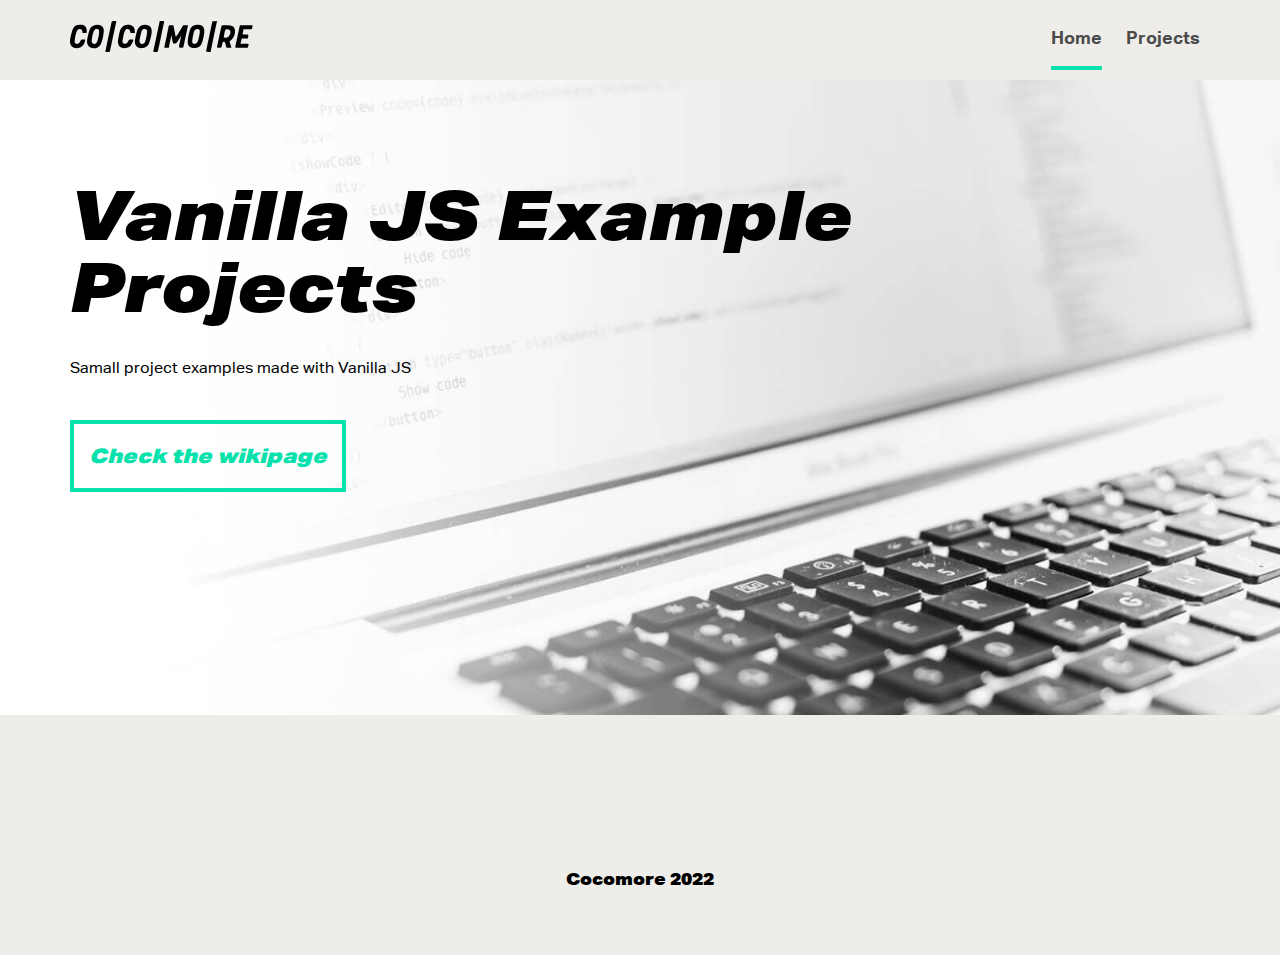
==== index.html @ b3c2b814 "Initial commit" ====
<!DOCTYPE html>
<html lang="de">
<head>
    <title>Handlebars Example site title  Vanilla JS Example projects </title>

        <meta charset="UTF-8">
        <meta name="viewport" content="width=device-width, initial-scale=1.0">

        <link rel="shortcut icon" type="image/x-icon" sizes="16x16" href="/images/favicon/favicon.ico">
        <link rel="apple-touch-icon" sizes="57x57" href="/images/favicon/apple-icon-57x57.png">
        <link rel="apple-touch-icon" sizes="60x60" href="/images/favicon/apple-icon-60x60.png">
        <link rel="apple-touch-icon" sizes="72x72" href="/images/favicon/apple-icon-72x72.png">
        <link rel="apple-touch-icon" sizes="76x76" href="/images/favicon/apple-icon-76x76.png">
        <link rel="apple-touch-icon" sizes="114x114" href="/images/favicon/apple-icon-114x114.png">
        <link rel="apple-touch-icon" sizes="120x120" href="/images/favicon/apple-icon-120x120.png">
        <link rel="apple-touch-icon" sizes="144x144" href="/images/favicon/apple-icon-144x144.png">
        <link rel="apple-touch-icon" sizes="152x152" href="/images/favicon/apple-icon-152x152.png">
        <link rel="apple-touch-icon" sizes="180x180" href="/images/favicon/apple-icon-180x180.png">
        <link rel="icon" type="image/png" sizes="192x192"  href="/images/favicon/android-icon-192x192.png">
        <link rel="icon" type="image/png" sizes="32x32" href="/images/favicon/favicon-32x32.png">
        <link rel="icon" type="image/png" sizes="96x96" href="/images/favicon/favicon-96x96.png">
        <link rel="icon" type="image/png" sizes="16x16" href="/images/favicon/favicon-16x16.png">
        <link rel="manifest" href="/images/favicon/manifest.json" crossorigin="use-credentials">
        <meta name="msapplication-config" content="assets/favicons/browserconfig.xml"/>
        <meta name="msapplication-TileColor" content="#ffffff">
        <meta name="msapplication-TileImage" content="/ms-icon-144x144.png">
        <meta name="theme-color" content="#ffffff">

        <link type="text/plain" rel="author" href="/humans.txt" />

            <meta name="description" content="Vanilla JS Example projects">
            <meta name="keywords" content="Vanilla JS Javascript JavaScript">
            <meta name="robots" content="index,follow">
            <meta name="googlebot" content="index,follow">
    


        <link rel="stylesheet" href="/css/style.css">
        <link rel="stylesheet" href="/css/primary-palette.css">

</head>
<body class="index">
	<header class="header" role="banner">
		<div class="header__container">

<a href="/" title="Home"><span class="logo"></span></a>

<div class="nav-container">
	<a href="#" class="nav-open-menu">Open menu</a>

		<nav class="main-nav " role="navigation">
			<div class="nav-items-primary">
				<ul class="nav-items-primary-list">
						<li class="nav-item  nav-item--active">
								<a  href="/index.html" >Home</a>
						</li>
						<li class="nav-item has-sub-menu">
								<a >Projects</a>
								<ul class="nav-items-secondary-list">
										<li class="nav-item">
											<a  href="/fortune-teller.html" >Fortune Teller</a>
										</li>
										<li class="nav-item">
											<a  href="/times-out.html" >Time&#x27;s Out</a>
										</li>
								</ul>
						</li>
				</ul>
			</div>
		</nav>
</div>




		</div>
	</header>

	<div class="main__wrapper">
		<main class="main main--sub" role="main">
			<div class="main__container">

				<section class="content-hero fullscreen" id="content-hero-index">
				
						<div class="content-hero__image">
							<picture>
										<source media="(max-width: 599px)"  srcset="/images/content/hero/bg-hero-light-1.jpg">
										<source media="(min-width: 600px) and (max-width: 1279px)"  srcset="/images/content/hero/bg-hero-light-1.jpg">
										<source media="(min-width: 1280px)"  srcset="/images/content/hero/bg-hero-light-1.jpg">
								<img data-src="/images/content/hero/bg-hero-light-1.jpg" class="lazyload" alt="hero image" title="Vanilla JS Example Projects">
							</picture>
						</div>
					<div class="content-hero__content">
						<div class="content__heading">
							<span>Vanilla JS Example Projects</span>
						</div>
				
							<div class="content__text">
								<span>Samall project examples made with Vanilla JS</span>
							</div>
				
							<div class="content__link">
								<a href="https://cocomore.atlassian.net/wiki/spaces/TES/pages/19374506037/Javascript"  >
										Check the wikipage
								</a>
							</div>
					</div>
				
				</section>
				

			</div>
		</main>
	</div>

<footer class="footer">
  <div class="region-footer">
    <span class="copyright">Cocomore 2022</span>
  </div>
</footer>



    <script src="/js/lazysizes/lazysizes.min.js" async></script>
    <script src="/js/jquery/jquery-3.6.0.min.js"></script>
    <script src="/js/moby/moby.min.js"></script>
    <script src="/js/utility.js"></script>
    <script src="/js/main-navigation.js"></script>
    <script src="/js/slickslider/slick.min.js"></script>
    <script src="/js/vanilla-accordion/accordion.js"></script>
    <script src="/js/content-modal.js"></script>
    <script src="/js/content-image-slider.js"></script>
    <script src="/js/component-accordion.js"></script>
    <script src="/js/component-placeholder.js"></script>
    <script src="/js/css-vars-ponyfill/css-vars-ponyfill.min.js"></script>


</body>

</html>
---- css/style.css ----
.content-headline-primary span,.content-headline-secondary span,.content-headline-tertiary span,.content-hero .content-hero__content .content__heading,a,abbr,acronym,address,applet,article,aside,audio,b,big,blockquote,body,canvas,caption,center,cite,code,dd,del,details,dfn,div,dl,dt,em,embed,fieldset,figcaption,figure,footer,form,h1,h2,h3,h4,h5,h6,header,hgroup,html,i,iframe,img,ins,kbd,label,legend,li,mark,menu,nav,object,ol,output,p,pre,q,ruby,s,samp,section,small,span,strike,strong,sub,summary,sup,table,tbody,td,tfoot,th,thead,time,tr,tt,u,ul,var,video{margin:0;padding:0;border:0;font-size:100%;font:inherit;vertical-align:baseline}*,::after,::before{-webkit-box-sizing:border-box!important;box-sizing:border-box!important}html{font-family:sans-serif;-webkit-text-size-adjust:100%;-webkit-tap-highlight-color:transparent}article,aside,details,figcaption,figure,footer,header,hgroup,menu,nav,section{display:block}body{line-height:1}ol,ul{list-style:none;margin:0;padding:0}blockquote,q{quotes:none}blockquote:after,blockquote:before,q:after,q:before{content:"";content:none}.content-hero,.example-grid-page .content .section,.example-grid-page .content .titles,.footer .region-footer,.header .header__container,.main__wrapper .main__container>section,.page-showcase .showcase__container{max-width:100%;margin-left:auto;margin-right:auto}.example-grid-page .content .fullscreen.section,.example-grid-page .content .fullscreen.titles,.footer .fullscreen.region-footer,.fullscreen.content-hero,.header .fullscreen.header__container,.main__wrapper .main__container>section.fullscreen,.page-showcase .fullscreen.showcase__container{padding-left:0;padding-right:0;position:relative;max-width:none;width:100%}.content-hero .content-hero__content,.example-grid-page .content .section__wrapper,.example-grid-page .content .titles__wrapper,.footer,.header,.main__wrapper .main__container>section{padding-left:15px;padding-right:15px}.content-mosaic .mosaic__wrapper,.content-text-imagetext,.example-grid-page .content .section{display:-webkit-box;display:-ms-flexbox;display:flex;-webkit-box-pack:start;-ms-flex-pack:start;justify-content:flex-start;-webkit-box-align:start;-ms-flex-align:start;align-items:flex-start;-webkit-box-orient:horizontal;-webkit-box-direction:normal;-ms-flex-direction:row;flex-direction:row;-ms-flex-wrap:wrap;flex-wrap:wrap}.no-scroll{width:100%;height:100%;overflow:hidden;position:fixed}.scrollbar-hidden{scrollbar-width:none;-ms-overflow-style:none}.scrollbar-hidden::-webkit-scrollbar{height:0;width:0}.visually-hidden{position:absolute;white-space:nowrap;width:1px;height:1px;overflow:hidden;border:0;padding:0;clip:rect(0 0 0 0);-webkit-clip-path:inset(50%);clip-path:inset(50%);margin:-1px}.visually-visible{position:static;white-space:normal;width:auto;height:auto;overflow:auto;margin:auto;clip:auto;-webkit-clip-path:none;clip-path:none}@font-face{font-family:"Aktiv Grotesk Regular";src:url(/fonts/Aktiv-Grotesk/regular/fd1d536a-3682-4d5d-949d-c3ed49bf82a2.eot);src:url(/fonts/Aktiv-Grotesk/regular/fd1d536a-3682-4d5d-949d-c3ed49bf82a2.eot?#iefix) format("embedded-opentype"),url(/fonts/Aktiv-Grotesk/regular/d1af32f0-173d-417a-9c5e-abc33c4fd20c.woff2) format("woff2"),url(/fonts/Aktiv-Grotesk/regular/5c9b4351-3407-4fab-96a1-d097522bb217.woff) format("woff"),url(/fonts/Aktiv-Grotesk/regular/fdb92457-e497-46fe-bd46-656324061516.ttf) format("truetype");font-weight:400;font-style:normal}@font-face{font-family:"Aktiv Grotesk Bold";src:url(/fonts/Aktiv-Grotesk/bold/e5b10466-0a77-4de7-8499-db235184e968.eot);src:url(/fonts/Aktiv-Grotesk/bold/e5b10466-0a77-4de7-8499-db235184e968.eot?#iefix) format("embedded-opentype"),url(/fonts/Aktiv-Grotesk/bold/17d11d65-4e0e-4681-88ab-4c5faa2fc3bf.woff2) format("woff2"),url(/fonts/Aktiv-Grotesk/bold/b58d0e0d-fcd2-4365-bd63-c85a8ae3ed4d.woff) format("woff"),url(/fonts/Aktiv-Grotesk/bold/d5d49499-3679-4b89-9ef5-f5a4b4dd7f8a.ttf) format("truetype");font-weight:700;font-style:normal}@font-face{font-family:"Aktiv Grotesk Black";src:url(/fonts/Aktiv-Grotesk/black/ef444683-6ca7-4cc7-9fa8-009d3f5673b6.eot);src:url(/fonts/Aktiv-Grotesk/black/ef444683-6ca7-4cc7-9fa8-009d3f5673b6.eot?#iefix) format("embedded-opentype"),url(/fonts/Aktiv-Grotesk/black/e0dadbd7-9556-40bd-8fa2-00cb7ec60a92.woff2) format("woff2"),url(/fonts/Aktiv-Grotesk/black/910be61b-e2f1-42b0-addb-21fcdd956980.woff) format("woff"),url(/fonts/Aktiv-Grotesk/black/07076184-aaa1-4f5d-bd9a-731385b4248e.ttf) format("truetype");font-weight:900;font-style:normal}@font-face{font-family:"Aktiv Grotesk Black Italic";src:url(/fonts/Aktiv-Grotesk/black-italic/57233e29-d842-4f44-9c91-2ebfa3f907fd.eot);src:url(/fonts/Aktiv-Grotesk/black-italic/57233e29-d842-4f44-9c91-2ebfa3f907fd.eot?#iefix) format("embedded-opentype"),url(/fonts/Aktiv-Grotesk/black-italic/b303c117-0917-4edb-bcb9-9e26efe87ed8.woff2) format("woff2"),url(/fonts/Aktiv-Grotesk/black-italic/f158040c-2d97-44e5-94e5-34bbf1dfa224.woff) format("woff"),url(/fonts/Aktiv-Grotesk/black-italic/d7234215-2c64-462e-8321-af1ba1a99247.ttf) format("truetype");font-weight:900;font-style:italic}body{display:-webkit-box;display:-ms-flexbox;display:flex;-webkit-box-orient:vertical;-webkit-box-direction:normal;-ms-flex-direction:column;flex-direction:column;-ms-flex-wrap:wrap;flex-wrap:wrap;min-height:100vh;overflow-x:hidden;background-color:var(--primary-background-color)}.main{width:100%;color:var(--primary-font-color)}.main__wrapper{width:100%;-webkit-box-flex:1;-ms-flex-positive:1;flex-grow:1;min-height:1px}section{margin-bottom:30px}section.section-inline{margin-bottom:16px}img{width:100%;max-width:100%;height:auto;border-style:none;vertical-align:middle}svg{overflow:hidden;vertical-align:middle}.icon-svg{display:block}.icon-svg svg{pointer-events:none}video{width:100%;vertical-align:top}body{font-family:"Aktiv Grotesk Regular",Arial,Helvetica,sans-serif;-webkit-font-smoothing:antialiased;-moz-osx-font-smoothing:grayscale;font-size:.875rem;line-height:1.5}.content-headline-primary span,.content-headline-secondary span,.content-headline-tertiary span,.content-hero .content-hero__content .content__heading,h1,h2,h3,h4,h5,h6{font-family:"Aktiv Grotesk Black Italic",Arial,Helvetica,sans-serif;margin-bottom:1.5rem;line-height:1.5rem}.content-hero .content-hero__content .content__heading,h1{font-size:2.125rem;line-height:2.25rem;margin-bottom:3rem}h2{font-size:1.4375rem;line-height:1.5625rem;margin-bottom:3rem}.content-headline-primary span,.content-headline-secondary span,.content-headline-tertiary span,h3{font-size:1.25rem;line-height:1.5rem}h4{font-size:1.125rem;line-height:1.375rem}h5{font-size:1rem;line-height:1.25rem}h6{font-size:.875rem;line-height:1.125rem}p{margin-bottom:1rem}p:last-of-type{margin-bottom:0}figcaption{margin-top:1rem}blockquote{line-height:1.5rem;margin-top:1.5rem;margin-bottom:1.5rem}.breadcrumbs{display:-webkit-box;display:-ms-flexbox;display:flex;-webkit-box-align:start;-ms-flex-align:start;align-items:flex-start;-webkit-box-pack:start;-ms-flex-pack:start;justify-content:flex-start;-ms-flex-wrap:wrap;flex-wrap:wrap;width:100%;font-family:"Aktiv Grotesk Bold",Arial,Helvetica,sans-serif;font-size:.75rem;line-height:.875rem}.breadcrumbs li{display:-webkit-inline-box;display:-ms-inline-flexbox;display:inline-flex;-webkit-box-pack:start;-ms-flex-pack:start;justify-content:flex-start;-webkit-box-align:center;-ms-flex-align:center;align-items:center;color:var(--primary-font-color)}.breadcrumbs li a{padding-top:2px;border-bottom:2px solid transparent;text-decoration:none;-webkit-transition:all .2s;-o-transition:all .2s;transition:all .2s;color:var(--primary-font-color)}.breadcrumbs li a:hover{border-bottom:2px solid var(--primary-font-color)}.breadcrumbs li a:visited{color:var(--primary-font-color)}.breadcrumbs li:after{display:inline;position:relative;content:">";padding:0 10px}.breadcrumbs li:last-of-type:after{display:none}.button,.content-hero .content-hero__content .content__link a,form .field-wrapper .submit-button{display:-webkit-inline-box;display:-ms-inline-flexbox;display:inline-flex;-webkit-box-align:center;-ms-flex-align:center;align-items:center;-webkit-box-pack:center;-ms-flex-pack:center;justify-content:center;min-width:72px;max-width:100%;padding:20px 15px;-webkit-appearance:none;-moz-appearance:none;appearance:none;font-family:"Aktiv Grotesk Black",Arial,Helvetica,sans-serif;font-size:1.25rem;line-height:1.5rem;border-width:4px;border-style:solid;cursor:pointer;-webkit-transition:color .4s,border-color .4s,background-color .4s;-o-transition:color .4s,border-color .4s,background-color .4s;transition:color .4s,border-color .4s,background-color .4s;color:var(--primary-button-font-color);border-color:var(--primary-button-border-color);background-color:var(--primary-button-background-color)}.button:hover,.content-hero .content-hero__content .content__link a:hover,form .field-wrapper .submit-button:hover{color:var(--secondary-button-font-color);background-color:var(--secondary-button-background-color)}.button:focus,.content-hero .content-hero__content .content__link a:focus,form .field-wrapper .submit-button:focus{outline:0}.footer{position:relative;color:var(--primary-footer-font-color);background-color:var(--primary-footer-background-color)}.footer .region-footer{display:-webkit-box;display:-ms-flexbox;display:flex;-webkit-box-align:center;-ms-flex-align:center;align-items:center;-webkit-box-pack:center;-ms-flex-pack:center;justify-content:center;min-height:150px;text-align:center}.footer .copyright{font-family:"Aktiv Grotesk Black",Arial,Helvetica,sans-serif}form .field-wrapper{display:-webkit-box;display:-ms-flexbox;display:flex;-webkit-box-pack:start;-ms-flex-pack:start;justify-content:flex-start;-webkit-box-align:start;-ms-flex-align:start;align-items:flex-start;-webkit-box-orient:vertical;-webkit-box-direction:normal;-ms-flex-direction:column;flex-direction:column;-ms-flex-wrap:wrap;flex-wrap:wrap;margin-bottom:30px}form .field-wrapper:last-of-type{margin-bottom:0}form .field-wrapper label{font-family:"Aktiv Grotesk Bold",Arial,Helvetica,sans-serif;margin-bottom:5px}form .field-wrapper input:not([type=submit]),form .field-wrapper select,form .field-wrapper textarea{width:100%;min-height:40px;padding:5px;font-size:.875rem;line-height:1.5}form .field-wrapper input:not([type=submit]):focus,form .field-wrapper select:focus,form .field-wrapper textarea:focus{outline:0}form .field-wrapper input:not([type=submit]){-webkit-appearance:none;-moz-appearance:none;appearance:none;border-left:0;border-right:0;border-top:0;border-bottom-width:2px;border-style:solid;background-color:rgba(0,0,0,0);padding-top:0;padding-bottom:0;border-bottom-color:var(--tertiary-border-color)}form .field-wrapper select,form .field-wrapper textarea{border-color:var(--tertiary-border-color)}form .field-wrapper textarea{border-width:2px;border-style:solid;resize:none}form .field-wrapper textarea.resize{resize:both}form .field-wrapper select{border-width:2px;border-style:solid}.header{position:relative;width:100%;padding-top:10px;padding-bottom:10px}.header::after{content:"";display:block;clear:both}.header .header__container{display:-webkit-box;display:-ms-flexbox;display:flex;-webkit-box-pack:justify;-ms-flex-pack:justify;justify-content:space-between;-webkit-box-align:center;-ms-flex-align:center;align-items:center;-ms-flex-wrap:wrap;flex-wrap:wrap}.header .logo{display:-webkit-inline-box;display:-ms-inline-flexbox;display:inline-flex;width:183px;height:31px;background-position:center center;background-repeat:no-repeat;background-size:cover;background-image:var(--primary-logo)}section a{font-family:"Aktiv Grotesk Bold",Arial,Helvetica,sans-serif;font-style:italic;text-decoration:none;padding-bottom:2px;border-bottom-width:2px;border-bottom-style:solid;border-color:transparent;-webkit-transition:all .4s;-o-transition:all .4s;transition:all .4s;color:var(--primary-font-color)}section a:visited{color:var(--primary-font-color)}section a:hover{border-bottom-color:var(--primary-font-color)}ol,ul{list-style-position:outside;margin-top:14px;margin-bottom:14px}ol ol,ol ul,ul ol,ul ul{margin-top:0;margin-bottom:0}ol.list-bulletpoints,ul.list-bulletpoints{list-style-type:disc;padding-left:40px}ol.list-bulletpoints li,ul.list-bulletpoints li{margin-bottom:5px}.content-modal--block-link-element{display:block}.content-modal .modal__modal-window-container{z-index:1000;position:fixed;left:0;top:0;display:block;width:100vw;height:0;padding:0;background-color:rgba(0,0,0,.8);outline:0 none;opacity:0;overflow:hidden;-webkit-transition:opacity .15s linear;-o-transition:opacity .15s linear;transition:opacity .15s linear;will-change:opacity}.content-modal .modal__modal-window-container.show{height:100vh;opacity:1}.content-modal .modal__modal-window-container.show .modal-window{-webkit-transform:translate(-50%,-50%) scale(1);-ms-transform:translate(-50%,-50%) scale(1);transform:translate(-50%,-50%) scale(1)}.content-modal .modal-window{position:absolute;top:50%;left:50%;z-index:1001;display:-webkit-box;display:-ms-flexbox;display:flex;-webkit-box-orient:vertical;-webkit-box-direction:normal;-ms-flex-direction:column;flex-direction:column;width:calc(100vw - 40px);height:80vh;padding:75px 20px;border-radius:5px;background-color:#fff;-webkit-transform:translate(-50%,-50%) scale(.9);-ms-transform:translate(-50%,-50%) scale(.9);transform:translate(-50%,-50%) scale(.9);-webkit-transition:-webkit-transform .15s linear;transition:-webkit-transform .15s linear;-o-transition:transform .15s linear;transition:transform .15s linear;transition:transform .15s linear,-webkit-transform .15s linear;text-align:left;-webkit-overflow-scrolling:touch;overflow-x:hidden}.content-modal .modal-window__close{font-size:0;text-indent:100%;white-space:nowrap;overflow:hidden;cursor:pointer;width:50px;height:50px;border:2px solid #1f92d1;border-radius:50%;margin:0 auto;-webkit-backface-visibility:hidden;backface-visibility:hidden;position:absolute;right:20px;top:20px;z-index:6;padding:0}.content-modal .modal-window__close::after,.content-modal .modal-window__close::before{background-color:#1f92d1;content:"";height:2px;pointer-events:none;position:absolute;left:50%;top:50%;-webkit-transform:translate(-50%,-50%);-ms-transform:translate(-50%,-50%);transform:translate(-50%,-50%);width:16px}.content-modal .modal-window__close::before{-webkit-transform:translate(-50%,-50%) rotate(45deg);-ms-transform:translate(-50%,-50%) rotate(45deg);transform:translate(-50%,-50%) rotate(45deg)}.content-modal .modal-window__close::after{-webkit-transform:translate(-50%,-50%) rotate(-45deg);-ms-transform:translate(-50%,-50%) rotate(-45deg);transform:translate(-50%,-50%) rotate(-45deg);width:16px}.content-modal .modal-window__close:hover{border-color:rgba(31,146,209,.6)}.content-modal .modal-window__close:hover:after,.content-modal .modal-window__close:hover:before{background-color:rgba(31,146,209,.6)}.content-modal .row{display:-webkit-box;display:-ms-flexbox;display:flex;-webkit-box-align:center;-ms-flex-align:center;align-items:center;-ms-flex-wrap:wrap;flex-wrap:wrap;width:100%;margin-bottom:15px}.content-modal .row label{font-weight:700;margin-right:15px}.content-modal .row input,.content-modal .row label{font-size:1rem;line-height:1.2}.content-modal .row input{padding:8px}.content-modal .modal__controls{display:-webkit-box;display:-ms-flexbox;display:flex;-webkit-box-align:center;-ms-flex-align:center;align-items:center;-webkit-box-pack:end;-ms-flex-pack:end;justify-content:flex-end;-ms-flex-wrap:wrap;flex-wrap:wrap;width:100%;margin-top:auto}.content-hero .content-hero__content .content__link .content-modal .modal__controls a,.content-modal .modal__controls .button,.content-modal .modal__controls .content-hero .content-hero__content .content__link a,.content-modal .modal__controls form .field-wrapper .submit-button,form .field-wrapper .content-modal .modal__controls .submit-button{margin:8px}.nav-container{display:-webkit-inline-box;display:-ms-inline-flexbox;display:inline-flex;-webkit-box-align:center;-ms-flex-align:center;align-items:center;-webkit-box-pack:end;-ms-flex-pack:end;justify-content:flex-end;-webkit-box-flex:1;-ms-flex-positive:1;flex-grow:1}.main-nav{display:none;position:relative;z-index:50;margin:0;width:100%}.main-nav:after{content:"";width:30px;height:100%;display:block;position:absolute;right:0;bottom:0;z-index:5}.main-nav .nav-items{display:-webkit-box;display:-ms-flexbox;display:flex;-ms-flex-wrap:wrap;flex-wrap:wrap;-webkit-box-orient:vertical;-webkit-box-direction:normal;-ms-flex-direction:column;flex-direction:column;margin:0;padding:0;width:100%}.main-nav .nav-item{position:relative;display:inline-block;padding:0 10px;width:100%}.main-nav .nav-item a{display:-webkit-inline-box;display:-ms-inline-flexbox;display:inline-flex;width:auto;font-family:"Aktiv Grotesk Bold",Arial,Helvetica,sans-serif;font-size:1.125rem;line-height:3.5rem;text-decoration:none;border-bottom-width:4px;border-style:solid;border-color:transparent;color:var(--primary-navigation-color)}.main-nav .nav-item.nav-item--active a{color:var(--primary-navigation-color);border-color:var(--primary-border-color)}.main-nav .nav-item.nav-item--desktop{display:none}.nav-open-menu{background-repeat:no-repeat;background-size:contain;background-position:center center;display:block;text-indent:-99999px;position:absolute;right:15px;top:25%;z-index:6;width:30px;height:50%;background-image:var(--navigation-icon-url)}.nav-items-primary-list{margin-top:0;margin-bottom:0}.nav-items-secondary-list{background-color:var(--primary-navigation-background-color);border-top-color:var(--primary-navigation-item-color)}.nav-items-secondary-list a{color:var(--primary-navigation-item-color)}section{width:100%}table{margin-top:1.5rem;border-spacing:0;border-collapse:collapse}table td,table th{padding:0;line-height:2.0625rem}#example-component-form{margin-top:50px;margin-bottom:50px}#example-component-form #example-form{margin:0 auto;max-width:500px}.example-grid-page{display:-webkit-box;display:-ms-flexbox;display:flex;-webkit-box-orient:vertical;-webkit-box-direction:normal;-ms-flex-direction:column;flex-direction:column;-webkit-box-align:center;-ms-flex-align:center;align-items:center;-webkit-box-pack:start;-ms-flex-pack:start;justify-content:flex-start}.example-grid-page .content{width:100%;padding-bottom:25px}.example-grid-page .content .titles__wrapper{margin-top:50px}.example-grid-page .content .titles{padding-top:20px;padding-bottom:20px}.example-grid-page .content h4{width:100%;text-align:center;margin-bottom:0}.example-grid-page .content .section__wrapper{position:relative;margin-bottom:50px}.example-grid-page .content .section__wrapper:last-of-type{margin-bottom:0}.example-grid-page .content .section{position:relative;background-color:#fff}.example-grid-page .content .section:after{position:absolute;content:"";width:100%;height:100%;border:1px inset #000;z-index:1}.example-grid-page .content .element{display:-webkit-box;display:-ms-flexbox;display:flex;-webkit-box-align:center;-ms-flex-align:center;align-items:center;-webkit-box-pack:center;-ms-flex-pack:center;justify-content:center;background-color:#00f;height:200px;width:calc(((100% - 90px)/ 4 * 1));margin-right:30px;color:#000}.example-grid-page .content .element.element-absolute{background-color:#0ff;font-weight:700;border:3px solid red;z-index:1}.example-grid-page .content .element.element-4{margin-right:0}.example-grid-page .content .element:last-of-type{margin-right:0}.example-grid-page .content .element.element-10,.example-grid-page .content .element.element-11,.example-grid-page .content .element.element-12,.example-grid-page .content .element.element-5,.example-grid-page .content .element.element-6,.example-grid-page .content .element.element-7,.example-grid-page .content .element.element-8,.example-grid-page .content .element.element-9{display:none}.example-grid-page .content .section-absolute{position:absolute;top:0;right:15px;bottom:0;left:15px;height:100%;z-index:1;opacity:.5}.example-grid-page .content .section-absolute .absolute-1{width:calc(((100% - 90px)/ 4 * 1));margin-right:30px}.example-grid-page .content .section-absolute .absolute-2{width:calc(60px + ((100% - 90px)/ 4 * 3))}.page-showcase .showcase__container{margin-top:100px;margin-bottom:100px;width:100%}.page-showcase .showcase__container li{width:100%;margin-bottom:20px}.times-out .times-out__content{display:-webkit-box;display:-ms-flexbox;display:flex;-webkit-box-orient:vertical;-webkit-box-direction:normal;-ms-flex-direction:column;flex-direction:column;-webkit-box-align:center;-ms-flex-align:center;align-items:center}.times-out .timer__container{display:grid;grid-template-columns:repeat(1,1fr);grid-gap:15px;width:100%;margin-bottom:30px}.times-out .timer{padding:0;border-radius:10px;overflow:hidden;background-color:#fff;-webkit-box-shadow:0 0 15px 0 rgba(0,0,0,.2);box-shadow:0 0 15px 0 rgba(0,0,0,.2)}.times-out .timer .timer__main--content{display:-webkit-box;display:-ms-flexbox;display:flex;-webkit-box-orient:vertical;-webkit-box-direction:normal;-ms-flex-direction:column;flex-direction:column;padding:15px 15px 10px 15px;border-top:1px solid #aaa;border-right:1px solid #aaa;border-left:1px solid #aaa;border-radius:10px 10px 0 0;color:#4b4b4b}.times-out .timer .timer__controls--status{display:-webkit-box;display:-ms-flexbox;display:flex;-webkit-box-orient:vertical;-webkit-box-direction:normal;-ms-flex-direction:column;flex-direction:column}.times-out .timer .timer__description,.times-out .timer .timer__title{margin-bottom:15px}.times-out .timer .timer__description:empty,.times-out .timer .timer__title:empty{margin-bottom:0}.times-out .timer .timer__title{color:#000}.times-out .timer .timer__description{color:#aaa}.times-out .timer .timer__time{-webkit-appearance:none;-moz-appearance:none;appearance:none;padding:8px;margin-bottom:15px;border:none;font-size:1.5rem;line-height:1.2;font-weight:700;text-align:center;-webkit-user-select:none;-moz-user-select:none;-ms-user-select:none;user-select:none;pointer-events:none}.times-out .timer .timer__time:focus{outline:0}.times-out .timer .timer__time::-webkit-calendar-picker-indicator{display:none}.times-out .timer .timer__controls--editing{display:-webkit-box;display:-ms-flexbox;display:flex;-webkit-box-align:center;-ms-flex-align:center;align-items:center;-webkit-box-pack:end;-ms-flex-pack:end;justify-content:flex-end;-ms-flex-wrap:wrap;flex-wrap:wrap;width:100%}.times-out .timer .timer__controls--editing .button__edit--timer,.times-out .timer .timer__controls--editing .button__remove--timer{width:20px;height:20px;min-width:0;padding:0;margin:5px;border:none;background-size:contain;background-position:center center;background-repeat:no-repeat;-webkit-transition:opacity .2s;-o-transition:opacity .2s;transition:opacity .2s}.times-out .timer .timer__controls--editing .button__edit--timer:active,.times-out .timer .timer__controls--editing .button__edit--timer:hover,.times-out .timer .timer__controls--editing .button__remove--timer:active,.times-out .timer .timer__controls--editing .button__remove--timer:hover{background-color:rgba(0,0,0,0);opacity:.4}.times-out .timer .timer__controls--editing .button__edit--timer:last-child,.times-out .timer .timer__controls--editing .button__remove--timer:last-child{margin-right:0}.times-out .timer .timer__controls--editing .button__edit--timer{background-image:url(../images/assets/icons/icon-edit.svg)}.times-out .timer .timer__controls--editing .button__remove--timer{background-image:url(../images/assets/icons/icon-delete.svg)}.times-out .timer .button__trigger--timer{width:100%;margin:0;border:1px solid #aaa;border-radius:0 0 10px 10px;color:#000;overflow:hidden;-webkit-transition:color .2s,background-color .2s;-o-transition:color .2s,background-color .2s;transition:color .2s,background-color .2s}.times-out .timer .button__trigger--timer:active,.times-out .timer .button__trigger--timer:hover{color:#fff;background-color:#aaa}.times-out .timer .button__trigger--timer[data-status=ready]{color:#07e2ad;border:1px solid #07e2ad}.times-out .timer .button__trigger--timer[data-status=ready]:active,.times-out .timer .button__trigger--timer[data-status=ready]:hover{color:#fff;background-color:#07e2ad}.times-out .timer .button__trigger--timer[data-status=running]{color:#07e2ad;border:1px solid #07e2ad}.times-out .timer .button__trigger--timer[data-status=running]:active,.times-out .timer .button__trigger--timer[data-status=running]:hover{color:#fff;background-color:#07e2ad}.times-out .timer .button__trigger--timer[data-status=paused]{color:#ea564e;border:1px solid #ea564e}.times-out .timer .button__trigger--timer[data-status=paused]:active,.times-out .timer .button__trigger--timer[data-status=paused]:hover{color:#fff;background-color:#ea564e}.content-hero .content-hero__content .content__link .times-out .timer__controls a,.times-out .timer__controls .button,.times-out .timer__controls .content-hero .content-hero__content .content__link a,.times-out .timer__controls form .field-wrapper .submit-button,form .field-wrapper .times-out .timer__controls .submit-button{margin:5px}.content-headline-primary{color:var(--primary-font-color)}.content-headline-primary.centered>*{text-align:center}.content-headline-primary .content-hero .content-hero__content .content__heading,.content-headline-primary h1,.content-hero .content-hero__content .content-headline-primary .content__heading{margin-bottom:25px}.content-headline-primary span{display:block;width:100%;margin-bottom:0}.content-headline-secondary{color:var(--primary-font-color)}.content-headline-secondary.centered>*{text-align:center}.content-headline-secondary h2{margin-bottom:25px}.content-headline-secondary span{display:block;width:100%;margin-bottom:0}.content-headline-tertiary{color:var(--primary-font-color)}.content-headline-tertiary.centered>*{text-align:center}.content-headline-tertiary h3,.content-headline-tertiary span{margin-bottom:25px}.content-headline-tertiary span{display:block;width:100%;margin-bottom:0}.content-hero{position:relative}.content-hero .content-hero__image{margin-bottom:38px;-webkit-box-ordinal-group:1;-ms-flex-order:0;order:0}.content-hero .content-hero__content .content__heading{width:100%;margin-bottom:32px;color:var(--primary-font-color)}.content-hero .content-hero__content .content__text{width:100%;margin-bottom:40px}.content-image-fullwidth img{position:relative;margin:0 auto}.content-mosaic .mosaic__wrapper{-webkit-box-pack:justify;-ms-flex-pack:justify;justify-content:space-between;margin:0}.content-mosaic .mosaic__wrapper .mosaic__tile{position:relative;background-color:var(--secondary-background-color)}.content-mosaic .mosaic__wrapper.two-columns .mosaic__tile{width:calc(30px + ((100% - 90px)/ 4 * 2));margin-bottom:30px}.content-mosaic .mosaic__wrapper.two-columns .mosaic__tile:nth-last-of-type(-n+2){margin-bottom:0}.content-mosaic .mosaic__wrapper.three-columns .mosaic__tile{width:calc(30px + ((100% - 90px)/ 4 * 2));margin-bottom:30px}.content-mosaic .mosaic__wrapper.three-columns .mosaic__tile:nth-last-of-type(-n+2){margin-bottom:0}.content-mosaic .tile__background{width:100%}.content-mosaic .tile__container{display:-webkit-box;display:-ms-flexbox;display:flex;-ms-flex-line-pack:center;align-content:center;-webkit-box-align:center;-ms-flex-align:center;align-items:center;-webkit-box-pack:center;-ms-flex-pack:center;justify-content:center;-ms-flex-wrap:wrap;flex-wrap:wrap;position:absolute;top:0;left:0;z-index:1;width:100%;height:100%;overflow:hidden;padding:10px;border:0}.content-mosaic .tile__container:before{position:absolute;left:0;top:0;width:100%;height:100%;content:"";background-color:rgba(0,0,0,0);z-index:2;-webkit-transition:all .4s;-o-transition:all .4s;transition:all .4s}.content-mosaic .tile__container:hover:before{background-color:rgba(0,0,0,.2)}.content-mosaic .tile__container:not([href]):before,.content-mosaic .tile__container[href=""]:before{display:none}.content-mosaic .container__icon{position:relative;width:auto;height:60%;z-index:3}.content-mosaic .container__text{display:block;width:100%;position:relative;z-index:3;text-align:center;font-family:"Aktiv Grotesk Black Italic",Arial,Helvetica,sans-serif;margin-top:15px;font-size:.75rem;line-height:.875rem;white-space:nowrap;overflow:hidden;-o-text-overflow:ellipsis;text-overflow:ellipsis;color:var(--tertiary-font-color)}.content-placeholder .placeholder__content{display:-webkit-box;display:-ms-flexbox;display:flex;-webkit-box-align:center;-ms-flex-align:center;align-items:center;-ms-flex-line-pack:center;align-content:center;-webkit-box-pack:center;-ms-flex-pack:center;justify-content:center;-ms-flex-wrap:wrap;flex-wrap:wrap;width:100%;padding:25px;overflow:hidden}.content-placeholder .content__title{font-size:8vw;line-height:1.2;margin-bottom:4vw}.content-placeholder .content__description{font-size:5vw;line-height:1.2;text-align:center}.content-text-fullwidth.background{background-color:var(--primary-font-color)}.content-text-imagetext{-webkit-box-pack:justify;-ms-flex-pack:justify;justify-content:space-between}.content-text-imagetext .textblock-image,.content-text-imagetext .textblock-text{width:100%}.content-text-imagetext.image-left .textblock-image{-webkit-box-ordinal-group:2;-ms-flex-order:1;order:1;margin-bottom:14px}.content-text-imagetext.image-left .textblock-text{-webkit-box-ordinal-group:3;-ms-flex-order:2;order:2}.content-text-imagetext.image-right .textblock-image{-webkit-box-ordinal-group:3;-ms-flex-order:2;order:2;margin-bottom:14px}.content-text-imagetext.image-right .textblock-text{-webkit-box-ordinal-group:2;-ms-flex-order:1;order:1}.moby-overlay{-webkit-box-sizing:border-box;box-sizing:border-box;position:fixed;-webkit-transform:translate3d(0,0,0);transform:translate3d(0,0,0);top:0;left:0;width:100%;height:100%;z-index:2000;visibility:hidden;opacity:0;-webkit-transition:all .2s;-o-transition:all .2s;transition:all .2s}.moby-overlay.dark{background:rgba(0,0,0,.85)}.moby-overlay.light{background:rgba(255,255,255,.65)}.moby-overlay.moby-overlay-active{visibility:visible!important;opacity:1!important}.moby-body-fixed{overflow:hidden!important}.moby{-webkit-box-sizing:border-box;box-sizing:border-box;background:#fff;-webkit-transition:all .4s,visibility 0;-o-transition:all .4s,visibility 0;transition:all .4s,visibility 0;overflow:auto;visibility:hidden}.moby *{-webkit-box-sizing:border-box;box-sizing:border-box}.moby.moby-hidden{display:none}.moby.moby-demo{color:#fff;background:#07e2ad;position:fixed;z-index:3000;top:0;height:100%;width:30%;right:0;min-width:280px;-webkit-transform:translateX(100%);-ms-transform:translateX(100%);transform:translateX(100%);padding:60px 0 20px 0;overflow:auto}.moby.moby-demo.moby-active{-webkit-transform:translateX(0);-ms-transform:translateX(0);transform:translateX(0);visibility:visible}.moby.moby-demo .moby-inner{height:100%;min-height:520px}.moby.moby-demo .moby-inner>p{height:40px;display:-webkit-box;display:-ms-flexbox;display:flex;-webkit-box-orient:horizontal;-webkit-box-direction:normal;-ms-flex-flow:row nowrap;flex-flow:row nowrap;-webkit-box-align:center;-ms-flex-align:center;align-items:center;-webkit-box-pack:center;-ms-flex-pack:center;justify-content:center;padding:0 30px;font-size:13px;text-align:center}.moby.moby-demo .moby-close{color:#fff;cursor:pointer;font-size:16px;text-transform:uppercase;font-weight:400;padding:20px;display:-webkit-box;display:-ms-flexbox;display:flex;-webkit-box-orient:horizontal;-webkit-box-direction:normal;-ms-flex-flow:row nowrap;flex-flow:row nowrap;-webkit-box-align:center;-ms-flex-align:center;align-items:center;background:rgba(0,0,0,0);position:absolute;top:0;left:0}.moby.moby-demo .moby-close .moby-close-icon{margin-right:0;height:20px;width:20px;display:inline-block;position:relative}.moby.moby-demo .moby-close .moby-close-icon::after,.moby.moby-demo .moby-close .moby-close-icon::before{background:#fff}.moby.moby-demo .moby-wrap{height:calc(100% - 40px);display:-webkit-box;display:-ms-flexbox;display:flex;-webkit-box-orient:horizontal;-webkit-box-direction:normal;-ms-flex-flow:row wrap;flex-flow:row wrap;-webkit-box-align:center;-ms-flex-align:center;align-items:center;-webkit-box-pack:center;-ms-flex-pack:center;justify-content:center}.moby.moby-demo .moby-wrap>div{width:100%}.moby.moby-demo .moby-wrap img{margin:0 auto 40px auto;display:block;width:100px;height:auto}.moby.moby-demo .moby-wrap .moby-menu{width:100%}.moby.moby-demo .moby-wrap .moby-menu>*{width:100%}.moby.moby-demo ul li ul a{padding:20px 70px 20px 70px;font-size:16px;background:#0c7cd5}.moby.moby-demo ul li a{position:relative;color:#fff;text-decoration:none;font-size:18px;font-weight:400;display:block;padding:20px 70px 20px 70px;text-align:center;-webkit-transition:color .3s;-o-transition:color .3s;transition:color .3s}.moby.moby-demo ul li a:hover{color:#e0e0e0}.moby.moby-demo ul li a .moby-expand{position:absolute;width:50px;top:0;right:0;height:100%;text-align:center;padding:10px;color:#fff;display:-webkit-box;display:-ms-flexbox;display:flex;-webkit-box-orient:horizontal;-webkit-box-direction:normal;-ms-flex-flow:row nowrap;flex-flow:row nowrap;-webkit-box-align:center;-ms-flex-align:center;align-items:center;-webkit-box-pack:center;-ms-flex-pack:center;justify-content:center;-webkit-transition:color .3s;-o-transition:color .3s;transition:color .3s}.moby.moby-demo ul li a .moby-expand:hover{color:#e0e0e0}.moby.moby-demo ul li a .moby-expand i,.moby.moby-demo ul li a .moby-expand span{font-size:20px}.moby.right-side{position:fixed;z-index:3000;top:0;height:100%;width:30%;right:0;min-width:280px;-webkit-transform:translateX(100%);-ms-transform:translateX(100%);transform:translateX(100%)}.moby.right-side.moby-active{-webkit-transform:translateX(0);-ms-transform:translateX(0);transform:translateX(0);visibility:visible}.moby.fade{position:fixed;z-index:3000;top:0;height:100%;left:0;width:100%;visibility:hidden;opacity:0;-webkit-transition:all .4s;-o-transition:all .4s;transition:all .4s}.moby.fade.moby-active{opacity:1;visibility:visible}.moby.fade ul{width:100%}.moby.left-side{position:fixed;z-index:3000;top:0;height:100%;left:0;width:30%;min-width:280px;-webkit-transform:translateX(-100%);-ms-transform:translateX(-100%);transform:translateX(-100%)}.moby.left-side.moby-active{-webkit-transform:translateX(0);-ms-transform:translateX(0);transform:translateX(0);visibility:visible}.moby.top-full{position:fixed;z-index:3000;top:0;-webkit-transform:translateY(-100%);-ms-transform:translateY(-100%);transform:translateY(-100%);height:100%;left:0;width:100%}.moby.top-full ul{width:100%}.moby.top-full.moby-active{-webkit-transform:translateY(0);-ms-transform:translateY(0);transform:translateY(0);visibility:visible}.moby.bottom-full{position:fixed;z-index:3000;-webkit-transform:translateY(100%);-ms-transform:translateY(100%);transform:translateY(100%);height:100%;left:0;width:100%}.moby.bottom-full ul{width:100%}.moby.bottom-full.moby-active{-webkit-transform:translateY(0);-ms-transform:translateY(0);transform:translateY(0);visibility:visible}.moby.grow-out{position:fixed;z-index:3000;top:0;height:100%;left:0;width:100%;-webkit-transform:scale(.7);-ms-transform:scale(.7);transform:scale(.7);visibility:hidden;opacity:0}.moby.grow-out ul{width:100%}.moby.grow-out.moby-active{opacity:1;visibility:visible;-webkit-transform:scale(1);-ms-transform:scale(1);transform:scale(1)}.moby.shrink-in{position:fixed;z-index:3000;top:0;height:100%;left:0;width:100%;-webkit-transform:scale(1.2);-ms-transform:scale(1.2);transform:scale(1.2);visibility:hidden;opacity:0}.moby.shrink-in ul{width:100%}.moby.shrink-in.moby-active{opacity:1;visibility:visible;-webkit-transform:scale(1);-ms-transform:scale(1);transform:scale(1)}.moby ul{list-style:none;-webkit-transform:translate3d(0,0,0);transform:translate3d(0,0,0)}.moby ul ul{display:none}.moby ul li ul a{padding:15px 90px 30px 30px;font-weight:400;font-size:14px}.moby ul li a{position:relative;color:#9a989a;text-decoration:none;font-size:16px;font-weight:400;display:block;padding:30px 90px 30px 30px;text-align:left}.moby ul li a .moby-expand{position:absolute;width:60px;top:0;right:0;height:100%;text-align:center;padding:10px;color:#07e2ad;display:-webkit-box;display:-ms-flexbox;display:flex;-webkit-box-orient:horizontal;-webkit-box-direction:normal;-ms-flex-flow:row nowrap;flex-flow:row nowrap;-webkit-box-align:center;-ms-flex-align:center;align-items:center;-webkit-box-pack:center;-ms-flex-pack:center;justify-content:center}.moby ul li a .moby-expand i,.moby ul li a .moby-expand span{font-size:20px}.moby .moby-close{color:#9a989a;cursor:pointer;font-size:16px;text-transform:uppercase;font-weight:400;padding:30px;background:#f5f5f5;display:-webkit-box;display:-ms-flexbox;display:flex;-webkit-box-orient:horizontal;-webkit-box-direction:normal;-ms-flex-flow:row nowrap;flex-flow:row nowrap}.moby .moby-close .moby-close-icon{font-weight:700;margin-right:15px;position:relative;height:20px;width:20px;-webkit-transform:rotate(45deg);-ms-transform:rotate(45deg);transform:rotate(45deg)}.moby .moby-close .moby-close-icon::before{content:"";position:absolute;left:0;width:100%;height:2px;background:#9a989a;top:50%;margin-top:-1px}.moby .moby-close .moby-close-icon::after{content:"";position:absolute;left:50%;height:100%;width:2px;background:#9a989a;top:0;margin-left:-1px}.moby-overlay{-webkit-box-sizing:border-box;box-sizing:border-box;position:fixed;-webkit-transform:translate3d(0,0,0);-ms-transform:translate3d(0,0,0);transform:translate3d(0,0,0);top:0;left:0;width:100%;height:100%;z-index:2000;visibility:hidden;opacity:0;-webkit-transition:all .2s;-o-transition:all .2s;transition:all .2s}.moby-overlay.dark{background:rgba(0,0,0,.85)}.moby-overlay.light{background:rgba(255,255,255,.65)}.moby-overlay.moby-overlay-active{visibility:visible!important;opacity:1!important}.moby-body-fixed{overflow:hidden!important}.moby{-webkit-box-sizing:border-box;box-sizing:border-box;background:#fff;-webkit-transition:all .4s;-o-transition:all .4s;transition:all .4s;overflow:auto}.moby *{-webkit-box-sizing:border-box;box-sizing:border-box}.moby.moby-hidden{display:none}.moby.moby-demo{color:#fff;background:#2196f3;position:fixed;z-index:3000;top:0;height:100%;width:30%;right:0;min-width:280px;-webkit-transform:translateX(100%);-ms-transform:translateX(100%);transform:translateX(100%);padding:60px 0 20px 0;overflow:auto}.moby.moby-demo.moby-active{-webkit-transform:translateX(0);-ms-transform:translateX(0);transform:translateX(0)}.moby.moby-demo .moby-inner{height:100%;min-height:520px}.moby.moby-demo .moby-inner>p{height:40px;display:-webkit-box;display:-ms-flexbox;display:flex;-ms-flex-direction:row;-webkit-box-orient:horizontal;-webkit-box-direction:normal;-ms-flex-flow:row nowrap;flex-flow:row nowrap;-webkit-box-align:center;-ms-flex-align:center;align-items:center;-webkit-box-pack:center;-ms-flex-pack:center;justify-content:center;padding:0 30px;font-size:13px;text-align:center}.moby.moby-demo .moby-close{color:#fff;cursor:pointer;font-size:16px;text-transform:uppercase;font-weight:400;padding:20px;display:-webkit-box;display:-ms-flexbox;display:flex;-ms-flex-direction:row;-webkit-box-orient:horizontal;-webkit-box-direction:normal;-ms-flex-flow:row nowrap;flex-flow:row nowrap;-webkit-box-align:center;-ms-flex-align:center;align-items:center;background:rgba(0,0,0,0);position:absolute;top:0;left:0}.moby.moby-demo .moby-close .moby-close-icon{margin-right:0;height:20px;width:20px;display:inline-block;position:relative}.moby.moby-demo .moby-close .moby-close-icon::after,.moby.moby-demo .moby-close .moby-close-icon::before{background:#fff}.moby.moby-demo .moby-wrap{height:calc(100% - 40px);display:-webkit-box;display:-ms-flexbox;display:flex;-ms-flex-direction:row;-webkit-box-orient:horizontal;-webkit-box-direction:normal;-ms-flex-flow:row wrap;flex-flow:row wrap;-webkit-box-align:center;-ms-flex-align:center;align-items:center;-webkit-box-pack:center;-ms-flex-pack:center;justify-content:center}.moby.moby-demo .moby-wrap>div{width:100%}.moby.moby-demo .moby-wrap img{margin:0 auto 40px auto;display:block;width:100px;height:auto}.moby.moby-demo .moby-wrap .moby-menu{width:100%}.moby.moby-demo .moby-wrap .moby-menu>*{width:100%}.moby.moby-demo ul li ul a{padding:20px 70px 20px 70px;font-size:16px;background:#0c7cd5}.moby.moby-demo ul li a{position:relative;color:#fff;text-decoration:none;font-size:18px;font-weight:400;display:block;padding:20px 70px 20px 70px;text-align:center;-webkit-transition:color .3s;-o-transition:color .3s;transition:color .3s}.moby.moby-demo ul li a:hover{color:#e0e0e0}.moby.moby-demo ul li a .moby-expand{position:absolute;width:50px;top:0;right:0;height:100%;text-align:center;padding:10px;color:#fff;display:-webkit-box;display:-ms-flexbox;display:flex;-ms-flex-direction:row;-webkit-box-orient:horizontal;-webkit-box-direction:normal;-ms-flex-flow:row nowrap;flex-flow:row nowrap;-webkit-box-align:center;-ms-flex-align:center;align-items:center;-webkit-box-pack:center;-ms-flex-pack:center;justify-content:center;-webkit-transition:color .3s;-o-transition:color .3s;transition:color .3s}.moby.moby-demo ul li a .moby-expand:hover{color:#e0e0e0}.moby.moby-demo ul li a .moby-expand i,.moby.moby-demo ul li a .moby-expand span{font-size:20px}.moby.right-side{position:fixed;z-index:3000;top:0;height:100%;width:30%;right:0;min-width:280px;-webkit-transform:translateX(100%);-ms-transform:translateX(100%);transform:translateX(100%)}.moby.right-side.moby-active{-webkit-transform:translateX(0);-ms-transform:translateX(0);transform:translateX(0)}.moby.fade{position:fixed;z-index:3000;top:0;height:100%;left:0;width:100%;visibility:hidden;opacity:0}.moby.fade.moby-active{opacity:1;visibility:visible}.moby.fade ul{width:100%}.moby.left-side{position:fixed;z-index:3000;top:0;height:100%;left:0;width:30%;min-width:280px;-webkit-transform:translateX(-100%);-ms-transform:translateX(-100%);transform:translateX(-100%)}.moby.left-side.moby-active{-webkit-transform:translateX(0);-ms-transform:translateX(0);transform:translateX(0)}.moby.top-full{position:fixed;z-index:3000;top:0;-webkit-transform:translateY(-100%);-ms-transform:translateY(-100%);transform:translateY(-100%);height:100%;left:0;width:100%}.moby.top-full ul{width:100%}.moby.top-full.moby-active{-webkit-transform:translateY(0);-ms-transform:translateY(0);transform:translateY(0)}.moby.bottom-full{position:fixed;z-index:3000;-webkit-transform:translateY(100%);-ms-transform:translateY(100%);transform:translateY(100%);height:100%;left:0;width:100%}.moby.bottom-full ul{width:100%}.moby.bottom-full.moby-active{-webkit-transform:translateY(0);-ms-transform:translateY(0);transform:translateY(0)}.moby.grow-out{position:fixed;z-index:3000;top:0;height:100%;left:0;width:100%;-webkit-transform:scale(.7);-ms-transform:scale(.7);transform:scale(.7);visibility:hidden;opacity:0}.moby.grow-out ul{width:100%}.moby.grow-out.moby-active{opacity:1;visibility:visible;-webkit-transform:scale(1);-ms-transform:scale(1);transform:scale(1)}.moby.shrink-in{position:fixed;z-index:3000;top:0;height:100%;left:0;width:100%;-webkit-transform:scale(1.2);-ms-transform:scale(1.2);transform:scale(1.2);visibility:hidden;opacity:0}.moby.shrink-in ul{width:100%}.moby.shrink-in.moby-active{opacity:1;visibility:visible;-webkit-transform:scale(1);-ms-transform:scale(1);transform:scale(1)}.moby ul{list-style:none;-webkit-transform:translate3d(0,0,0);-ms-transform:translate3d(0,0,0);transform:translate3d(0,0,0)}.moby ul ul{display:none}.moby ul li ul a{padding:15px 90px 30px 30px;font-weight:400;font-size:14px}.moby ul li a{position:relative;color:#9a989a;text-decoration:none;font-size:16px;font-weight:400;display:block;padding:30px 90px 30px 30px;text-align:left}.moby ul li a .moby-expand{position:absolute;width:60px;top:0;right:0;height:100%;text-align:center;padding:10px;color:#2196f3;display:-webkit-box;display:-ms-flexbox;display:flex;-ms-flex-direction:row;-webkit-box-orient:horizontal;-webkit-box-direction:normal;-ms-flex-flow:row nowrap;flex-flow:row nowrap;-webkit-box-align:center;-ms-flex-align:center;align-items:center;-webkit-box-pack:center;-ms-flex-pack:center;justify-content:center}.moby ul li a .moby-expand i,.moby ul li a .moby-expand span{font-size:20px}.moby .moby-close{color:#9a989a;cursor:pointer;font-size:16px;text-transform:uppercase;font-weight:400;padding:30px;background:#f5f5f5;display:-webkit-box;display:-ms-flexbox;display:flex;-ms-flex-direction:row;-webkit-box-orient:horizontal;-webkit-box-direction:normal;-ms-flex-flow:row nowrap;flex-flow:row nowrap}.moby .moby-close .moby-close-icon{font-weight:700;margin-right:15px;position:relative;height:20px;width:20px;-webkit-transform:rotate(45deg);-ms-transform:rotate(45deg);transform:rotate(45deg)}.moby .moby-close .moby-close-icon::before{content:"";position:absolute;left:0;width:100%;height:2px;background:#9a989a;top:50%;margin-top:-1px}.moby .moby-close .moby-close-icon::after{content:"";position:absolute;left:50%;height:100%;width:2px;background:#9a989a;top:0;margin-left:-1px}.slick-loading .slick-list{background:#fff url(../images/slickslider/ajax-loader.gif) center center no-repeat}@font-face{font-family:slick;src:url(../fonts/slickslider/fonts/slick.eot);src:url(../fonts/slickslider/fonts/slick.eot?#iefix) format("embedded-opentype"),url(../fonts/slickslider/fonts/slick.woff) format("woff"),url(../fonts/slickslider/fonts/slick.ttf) format("truetype"),url(../fonts/slickslider/fonts/slick.svg#slick) format("svg");font-weight:400;font-style:normal}.slick-next,.slick-prev{position:absolute;display:block;height:20px;width:20px;line-height:0;font-size:0;cursor:pointer;background:rgba(0,0,0,0);color:transparent;top:50%;-webkit-transform:translate(0,-50%);-ms-transform:translate(0,-50%);transform:translate(0,-50%);padding:0;border:none;outline:0}.slick-next:focus,.slick-next:hover,.slick-prev:focus,.slick-prev:hover{outline:0;background:rgba(0,0,0,0);color:transparent}.slick-next:focus:before,.slick-next:hover:before,.slick-prev:focus:before,.slick-prev:hover:before{opacity:1}.slick-next.slick-disabled:before,.slick-prev.slick-disabled:before{opacity:.25}.slick-next:before,.slick-prev:before{font-family:slick;font-size:20px;line-height:1;color:#fff;opacity:.75;-webkit-font-smoothing:antialiased;-moz-osx-font-smoothing:grayscale}.slick-prev{left:-25px}[dir=rtl] .slick-prev{left:auto;right:-25px}.slick-prev:before{content:"←"}[dir=rtl] .slick-prev:before{content:"→"}.slick-next{right:-25px}[dir=rtl] .slick-next{left:-25px;right:auto}.slick-next:before{content:"→"}[dir=rtl] .slick-next:before{content:"←"}.slick-dotted.slick-slider{margin-bottom:30px}.slick-dots{position:absolute;bottom:-25px;list-style:none;display:block;text-align:center;padding:0;margin:0;width:100%}.slick-dots li{position:relative;display:inline-block;height:20px;width:20px;margin:0 5px;padding:0;cursor:pointer}.slick-dots li button{border:0;background:rgba(0,0,0,0);display:block;height:20px;width:20px;outline:0;line-height:0;font-size:0;color:transparent;padding:5px;cursor:pointer}.slick-dots li button:focus,.slick-dots li button:hover{outline:0}.slick-dots li button:focus:before,.slick-dots li button:hover:before{opacity:1}.slick-dots li button:before{position:absolute;top:0;left:0;content:"•";width:20px;height:20px;font-family:slick;font-size:6px;line-height:20px;text-align:center;color:#000;opacity:.25;-webkit-font-smoothing:antialiased;-moz-osx-font-smoothing:grayscale}.slick-dots li.slick-active button:before{color:#000;opacity:.75}.slick-slider{position:relative;display:block;-webkit-box-sizing:border-box;box-sizing:border-box;-webkit-touch-callout:none;-webkit-user-select:none;-moz-user-select:none;-ms-user-select:none;user-select:none;-ms-touch-action:pan-y;touch-action:pan-y;-webkit-tap-highlight-color:transparent}.slick-list{position:relative;overflow:hidden;display:block;margin:0;padding:0}.slick-list:focus{outline:0}.slick-list.dragging{cursor:pointer;cursor:hand}.slick-slider .slick-list,.slick-slider .slick-track{-webkit-transform:translate3d(0,0,0);-ms-transform:translate3d(0,0,0);transform:translate3d(0,0,0)}.slick-track{position:relative;left:0;top:0;display:block;margin-left:auto;margin-right:auto}.slick-track:after,.slick-track:before{content:"";display:table}.slick-track:after{clear:both}.slick-loading .slick-track{visibility:hidden}.slick-slide{float:left;height:100%;min-height:1px;display:none}[dir=rtl] .slick-slide{float:right}.slick-slide img{display:block}.slick-slide.slick-loading img{display:none}.slick-slide.dragging img{pointer-events:none}.slick-initialized .slick-slide{display:block}.slick-loading .slick-slide{visibility:hidden}.slick-vertical .slick-slide{display:block;height:auto;border:1px solid transparent}.slick-arrow.slick-hidden{display:none}.slider-container{margin-top:30px}.slick-next:before,.slick-prev:before{content:"";display:inline-block;width:20px;height:20px;background-size:auto 100%;background-repeat:no-repeat;background-position:center center}.slick-prev::before{left:-30px;background-image:var(--slider-arrow-left)}[dir=rtl] .slick-prev::before{left:auto;right:-30px;background-image:var(--slider-arrow-right)}.slick-next::before{right:-30px;background-image:var(--slider-arrow-right)}[dir=rtl] .slick-next::before{left:-30px;right:auto;background-image:var(--slider-arrow-left)}.slick-dots li button:before{font-size:8px;color:var(--slider-dots-color)}/*!
 * Accordion v2.7.3
 * Simple accordion created in pure Javascript.
 * https://github.com/michu2k/Accordion
 *
 * Copyright 2017-2019 Michał Strumpf
 * Published under MIT License
 */.component-accordion .ac{margin-top:10px;border:1px solid #ddd;background-color:#fff;-webkit-box-sizing:border-box;box-sizing:border-box}.component-accordion .ac>.ac-q{font:bold 15px Arial,sans-serif;color:#111;padding:10px 30px 10px 0;margin:0;text-decoration:none;display:block;cursor:pointer;position:relative}.component-accordion .ac>.ac-q::after{content:"+";text-align:center;width:15px;right:10px;top:50%;-webkit-transform:translate(0,-50%);-ms-transform:translate(0,-50%);transform:translate(0,-50%);position:absolute}.component-accordion .ac>.ac-a{overflow:hidden;-webkit-transition-property:all;-o-transition-property:all;transition-property:all;-webkit-transition-timing-function:ease;-o-transition-timing-function:ease;transition-timing-function:ease;padding:0 30px 0 0}.component-accordion .ac>.ac-a p{font:14px/1.5 Arial,sans-serif;color:#777;margin:0;padding:10px}.component-accordion .ac.js-enabled{padding:10px}.component-accordion .ac.js-enabled>.ac-a{visibility:hidden}.component-accordion .ac.is-active>.ac-a{visibility:visible}.component-accordion .ac.is-active>.ac-q::after{content:"–"}.component-accordion .component-accordion__group{margin-bottom:30px}.component-accordion .component-accordion__group:last-of-type{margin-bottom:0}.ac>.ac-q{font-family:"Open Sans",sans-serif}.ac-a{color:#000}.ac-q{border:0}@media (min-width:600px){.content-hero .content-hero__content,.example-grid-page .content .section__wrapper,.example-grid-page .content .titles__wrapper,.footer,.header,.main__wrapper .main__container>section{padding-left:25px;padding-right:25px}section{margin-bottom:60px}.breadcrumbs{font-size:.875rem;line-height:1.125rem}.content-modal .modal-window{width:75vw;padding:75px 40px}.example-grid-page .content .element{width:calc(((100% - 210px)/ 8 * 1))}.example-grid-page .content .element.element-5,.example-grid-page .content .element.element-6,.example-grid-page .content .element.element-7,.example-grid-page .content .element.element-8{display:-webkit-box;display:-ms-flexbox;display:flex}.example-grid-page .content .element.element-4{margin-right:30px}.example-grid-page .content .element.element-8{margin-right:0}.example-grid-page .content .section-absolute{left:25px;right:25px}.times-out .timer__container{grid-template-columns:repeat(2,1fr)}.content-mosaic .mosaic__wrapper.two-columns .mosaic__tile{width:calc(90px + ((100% - 210px)/ 8 * 4));margin-bottom:30px}.content-mosaic .mosaic__wrapper.three-columns .mosaic__tile{width:calc(60px + ((100% - 210px)/ 8 * 2.67));margin-bottom:15px}.content-mosaic .mosaic__wrapper.three-columns .mosaic__tile:nth-last-of-type(-n+3){margin-bottom:0}.content-mosaic .container__text{margin-top:30px;font-size:1.25rem;line-height:1.5rem}.content-text-imagetext .textblock-image,.content-text-imagetext .textblock-text{width:calc(90px + ((100% - 210px)/ 8 * 4))}}@media (min-width:1280px){.content-hero,.example-grid-page .content .section,.example-grid-page .content .titles,.footer .region-footer,.header .header__container,.main__wrapper .main__container>section,.page-showcase .showcase__container{max-width:1140px}.content-hero .content-hero__content,.example-grid-page .content .section__wrapper,.example-grid-page .content .titles__wrapper,.footer,.header,.main__wrapper .main__container>section{padding-left:0;padding-right:0}section{margin-bottom:90px}body{font-size:1rem}.content-hero .content-hero__content .content__heading,h1{font-size:4.25rem;line-height:4.5rem}h2{font-size:2.875rem;line-height:3.125rem}.content-headline-primary span,.content-headline-secondary span,.content-headline-tertiary span,h3{font-size:1.375rem;line-height:1.625rem}h4{font-size:1.25rem;line-height:1.5rem}h5{font-size:1.125rem;line-height:1.375rem}h6{font-size:1rem;line-height:1.25rem}form .field-wrapper input:not([type=submit]),form .field-wrapper select,form .field-wrapper textarea{font-size:1rem}ol,ul{margin-top:16px;margin-bottom:16px}.main-nav{display:-webkit-inline-box;display:-ms-inline-flexbox;display:inline-flex;width:auto}.main-nav .nav-items{-webkit-box-orient:horizontal;-webkit-box-direction:normal;-ms-flex-direction:row;flex-direction:row;-ms-flex-wrap:nowrap;flex-wrap:nowrap;width:auto}.main-nav .nav-item{width:auto}.main-nav .nav-item.has-sub-menu:hover{background-color:var(--primary-navigation-background-color)}.main-nav .nav-item.has-sub-menu:hover a{color:var(--tertiary-navigation-color)}.nav-open-menu{display:none}.nav-items-secondary-list{z-index:10;visibility:hidden;position:absolute;left:0;top:60px;white-space:nowrap;min-width:320px;border-top-width:2px;border-top-style:solid}.nav-items-secondary-list .nav-item{display:block;padding:0}.nav-items-secondary-list .nav-item a{width:100%;padding:5px 20px;border-bottom:0;-webkit-transition:background .4s;-o-transition:background .4s;transition:background .4s}.nav-items-secondary-list .nav-item a:hover{background:rgba(0,0,0,.2)}.nav-item:hover .nav-items-secondary-list{visibility:visible}.example-grid-page .content .element{width:calc(((100% - 330px)/ 12 * 1))}.example-grid-page .content .element.element-10,.example-grid-page .content .element.element-11,.example-grid-page .content .element.element-12,.example-grid-page .content .element.element-5,.example-grid-page .content .element.element-6,.example-grid-page .content .element.element-7,.example-grid-page .content .element.element-8,.example-grid-page .content .element.element-9{display:-webkit-box;display:-ms-flexbox;display:flex}.example-grid-page .content .element.element-8{margin-right:30px}.example-grid-page .content .section-absolute{left:30px;right:30px}.example-grid-page .content .section-absolute .absolute-1{width:calc(60px + ((100% - 330px)/ 12 * 3));margin-right:30px}.example-grid-page .content .section-absolute .absolute-2{margin-left:calc(90px + ((100% - 330px)/ 12 * 3));width:calc(150px + ((100% - 330px)/ 12 * 6))}.times-out .timer__container{grid-template-columns:repeat(3,1fr)}.content-hero .content-hero__content{position:absolute;left:calc((100vw - 1140px)/ 2);top:100px;width:1140px;height:auto}.content-hero .content-hero__content .content__text{max-width:50%}.content-mosaic .mosaic__wrapper.two-columns .mosaic__tile{width:calc(150px + ((100% - 330px)/ 12 * 6));margin-bottom:30px}.content-mosaic .mosaic__wrapper.three-columns .mosaic__tile{width:calc(90px + ((100% - 330px)/ 12 * 4));margin-bottom:30px}.content-mosaic .tile__container{padding:15px}.content-mosaic .tile__container{padding:20px}.content-mosaic .container__text{margin-top:45px;font-size:1.5rem;line-height:1.75rem}.content-placeholder .placeholder__content{padding:50px}.content-placeholder .content__title{font-size:4vw;margin-bottom:2vw}.content-placeholder .content__description{font-size:2.5vw}.content-text-imagetext .textblock-image,.content-text-imagetext .textblock-text{width:calc(150px + ((100% - 330px)/ 12 * 6))}.content-text-imagetext.image-left .textblock-image{margin-bottom:0}.content-text-imagetext.image-right .textblock-image{margin-bottom:0}.moby{display:none}.slick-dots{bottom:-35px}.component-accordion .component-accordion__group{margin-bottom:60px}}
/*# sourceMappingURL=[data-uri] */
---- css/primary-palette.css ----
:root{--primary-font-color:#000000;--secondary-font-color:#1F92D1;--tertiary-font-color:#FFFFFF;--primary-background-color:#EFEDEA;--secondary-background-color:#1F92D1;--primary-border-color:#07E2AD;--secondary-border-color:#FFFFFF;--tertiary-border-color:#000000;--primary-navigation-color:#4B4B4B;--secondary-navigation-color:#737373;--tertiary-navigation-color:#FFFFFF;--primary-navigation-item-color:#FFFFFF;--primary-navigation-background-color:#07E2AD;--navigation-icon-url:url("../images/assets/icons/icon-burger-menu-black.svg");--primary-underline-color:#07E2AD;--primary-logo:url("../images/assets/logos/cocomore-black.svg");--slider-arrow-left:url("../images/assets/icons/slider-arrow-left-black.svg");--slider-arrow-right:url("../images/assets/icons/slider-arrow-right-black.svg");--slider-dots-color:#000000;--primary-button-font-color:#07E2AD;--secondary-button-font-color:#FFFFFF;--primary-button-background-color:transparent;--secondary-button-background-color:#07E2AD;--primary-button-border-color:#07E2AD;--primary-footer-font-color:#000000;--primary-footer-background-color:#EFEDEA}
/*# sourceMappingURL=[data-uri] */
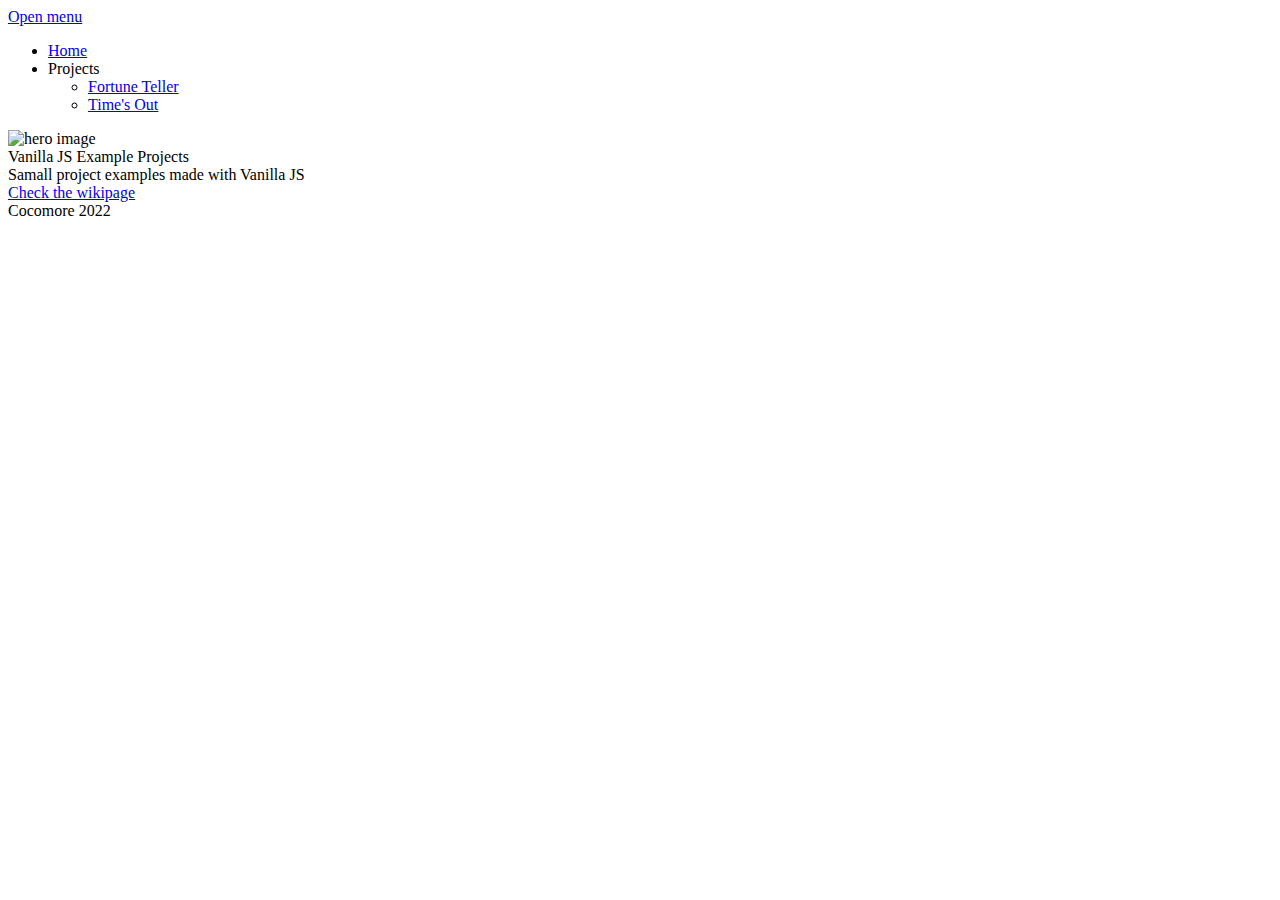
==== commit 47820a80: "Fixed paths" ====
--- a/index.html
+++ b/index.html
@@ -6,27 +6,27 @@
         <meta charset="UTF-8">
         <meta name="viewport" content="width=device-width, initial-scale=1.0">
 
-        <link rel="shortcut icon" type="image/x-icon" sizes="16x16" href="/images/favicon/favicon.ico">
-        <link rel="apple-touch-icon" sizes="57x57" href="/images/favicon/apple-icon-57x57.png">
-        <link rel="apple-touch-icon" sizes="60x60" href="/images/favicon/apple-icon-60x60.png">
-        <link rel="apple-touch-icon" sizes="72x72" href="/images/favicon/apple-icon-72x72.png">
-        <link rel="apple-touch-icon" sizes="76x76" href="/images/favicon/apple-icon-76x76.png">
-        <link rel="apple-touch-icon" sizes="114x114" href="/images/favicon/apple-icon-114x114.png">
-        <link rel="apple-touch-icon" sizes="120x120" href="/images/favicon/apple-icon-120x120.png">
-        <link rel="apple-touch-icon" sizes="144x144" href="/images/favicon/apple-icon-144x144.png">
-        <link rel="apple-touch-icon" sizes="152x152" href="/images/favicon/apple-icon-152x152.png">
-        <link rel="apple-touch-icon" sizes="180x180" href="/images/favicon/apple-icon-180x180.png">
-        <link rel="icon" type="image/png" sizes="192x192"  href="/images/favicon/android-icon-192x192.png">
-        <link rel="icon" type="image/png" sizes="32x32" href="/images/favicon/favicon-32x32.png">
-        <link rel="icon" type="image/png" sizes="96x96" href="/images/favicon/favicon-96x96.png">
-        <link rel="icon" type="image/png" sizes="16x16" href="/images/favicon/favicon-16x16.png">
+        <link rel="shortcut icon" type="image/x-icon" sizes="16x16" href="/js-projects/images/favicon/favicon.ico">
+        <link rel="apple-touch-icon" sizes="57x57" href="/js-projects/images/favicon/apple-icon-57x57.png">
+        <link rel="apple-touch-icon" sizes="60x60" href="/js-projects/images/favicon/apple-icon-60x60.png">
+        <link rel="apple-touch-icon" sizes="72x72" href="/js-projects/images/favicon/apple-icon-72x72.png">
+        <link rel="apple-touch-icon" sizes="76x76" href="/js-projects/images/favicon/apple-icon-76x76.png">
+        <link rel="apple-touch-icon" sizes="114x114" href="/js-projects/images/favicon/apple-icon-114x114.png">
+        <link rel="apple-touch-icon" sizes="120x120" href="/js-projects/images/favicon/apple-icon-120x120.png">
+        <link rel="apple-touch-icon" sizes="144x144" href="/js-projects/images/favicon/apple-icon-144x144.png">
+        <link rel="apple-touch-icon" sizes="152x152" href="/js-projects/images/favicon/apple-icon-152x152.png">
+        <link rel="apple-touch-icon" sizes="180x180" href="/js-projects/images/favicon/apple-icon-180x180.png">
+        <link rel="icon" type="image/png" sizes="192x192"  href="/js-projects/images/favicon/android-icon-192x192.png">
+        <link rel="icon" type="image/png" sizes="32x32" href="/js-projects/images/favicon/favicon-32x32.png">
+        <link rel="icon" type="image/png" sizes="96x96" href="/js-projects/images/favicon/favicon-96x96.png">
+        <link rel="icon" type="image/png" sizes="16x16" href="/js-projects/images/favicon/favicon-16x16.png">
         <link rel="manifest" href="/images/favicon/manifest.json" crossorigin="use-credentials">
         <meta name="msapplication-config" content="assets/favicons/browserconfig.xml"/>
         <meta name="msapplication-TileColor" content="#ffffff">
-        <meta name="msapplication-TileImage" content="/ms-icon-144x144.png">
+        <meta name="msapplication-TileImage" content="/js-projects/images/favicon/ms-icon-144x144.png">
         <meta name="theme-color" content="#ffffff">
 
-        <link type="text/plain" rel="author" href="/humans.txt" />
+        <link type="text/plain" rel="author" href="/js-projects/humans.txt" />
 
             <meta name="description" content="Vanilla JS Example projects">
             <meta name="keywords" content="Vanilla JS Javascript JavaScript">
@@ -35,8 +35,8 @@
     
 
 
-        <link rel="stylesheet" href="/css/style.css">
-        <link rel="stylesheet" href="/css/primary-palette.css">
+        <link rel="stylesheet" href="/js-projects/css/style.css">
+        <link rel="stylesheet" href="/js-projects/css/primary-palette.css">
 
 </head>
 <body class="index">
@@ -52,16 +52,16 @@
 			<div class="nav-items-primary">
 				<ul class="nav-items-primary-list">
 						<li class="nav-item  nav-item--active">
-								<a  href="/index.html" >Home</a>
+								<a  href="/js-projects/index.html" >Home</a>
 						</li>
 						<li class="nav-item has-sub-menu">
 								<a >Projects</a>
 								<ul class="nav-items-secondary-list">
 										<li class="nav-item">
-											<a  href="/fortune-teller.html" >Fortune Teller</a>
+											<a  href="/js-projects/fortune-teller.html" >Fortune Teller</a>
 										</li>
 										<li class="nav-item">
-											<a  href="/times-out.html" >Time&#x27;s Out</a>
+											<a  href="/js-projects/times-out.html" >Time&#x27;s Out</a>
 										</li>
 								</ul>
 						</li>
@@ -84,10 +84,10 @@
 				
 						<div class="content-hero__image">
 							<picture>
-										<source media="(max-width: 599px)"  srcset="/images/content/hero/bg-hero-light-1.jpg">
-										<source media="(min-width: 600px) and (max-width: 1279px)"  srcset="/images/content/hero/bg-hero-light-1.jpg">
-										<source media="(min-width: 1280px)"  srcset="/images/content/hero/bg-hero-light-1.jpg">
-								<img data-src="/images/content/hero/bg-hero-light-1.jpg" class="lazyload" alt="hero image" title="Vanilla JS Example Projects">
+										<source media="(max-width: 599px)"  srcset="/js-projects/images/content/hero/bg-hero-light-1.jpg">
+										<source media="(min-width: 600px) and (max-width: 1279px)"  srcset="/js-projects/images/content/hero/bg-hero-light-1.jpg">
+										<source media="(min-width: 1280px)"  srcset="/js-projects/images/content/hero/bg-hero-light-1.jpg">
+								<img data-src="/js-projects/images/content/hero/bg-hero-light-1.jpg" class="lazyload" alt="hero image" title="Vanilla JS Example Projects">
 							</picture>
 						</div>
 					<div class="content-hero__content">
@@ -121,18 +121,18 @@
 
 
 
-    <script src="/js/lazysizes/lazysizes.min.js" async></script>
-    <script src="/js/jquery/jquery-3.6.0.min.js"></script>
-    <script src="/js/moby/moby.min.js"></script>
-    <script src="/js/utility.js"></script>
-    <script src="/js/main-navigation.js"></script>
-    <script src="/js/slickslider/slick.min.js"></script>
-    <script src="/js/vanilla-accordion/accordion.js"></script>
-    <script src="/js/content-modal.js"></script>
-    <script src="/js/content-image-slider.js"></script>
-    <script src="/js/component-accordion.js"></script>
-    <script src="/js/component-placeholder.js"></script>
-    <script src="/js/css-vars-ponyfill/css-vars-ponyfill.min.js"></script>
+    <script src="/js-projects/js/lazysizes/lazysizes.min.js" async></script>
+    <script src="/js-projects/js/jquery/jquery-3.6.0.min.js"></script>
+    <script src="/js-projects/js/moby/moby.min.js"></script>
+    <script src="/js-projects/js/utility.js"></script>
+    <script src="/js-projects/js/main-navigation.js"></script>
+    <script src="/js-projects/js/slickslider/slick.min.js"></script>
+    <script src="/js-projects/js/vanilla-accordion/accordion.js"></script>
+    <script src="/js-projects/js/content-modal.js"></script>
+    <script src="/js-projects/js/content-image-slider.js"></script>
+    <script src="/js-projects/js/component-accordion.js"></script>
+    <script src="/js-projects/js/component-placeholder.js"></script>
+    <script src="/js-projects/js/css-vars-ponyfill/css-vars-ponyfill.min.js"></script>
 
 
 </body>
